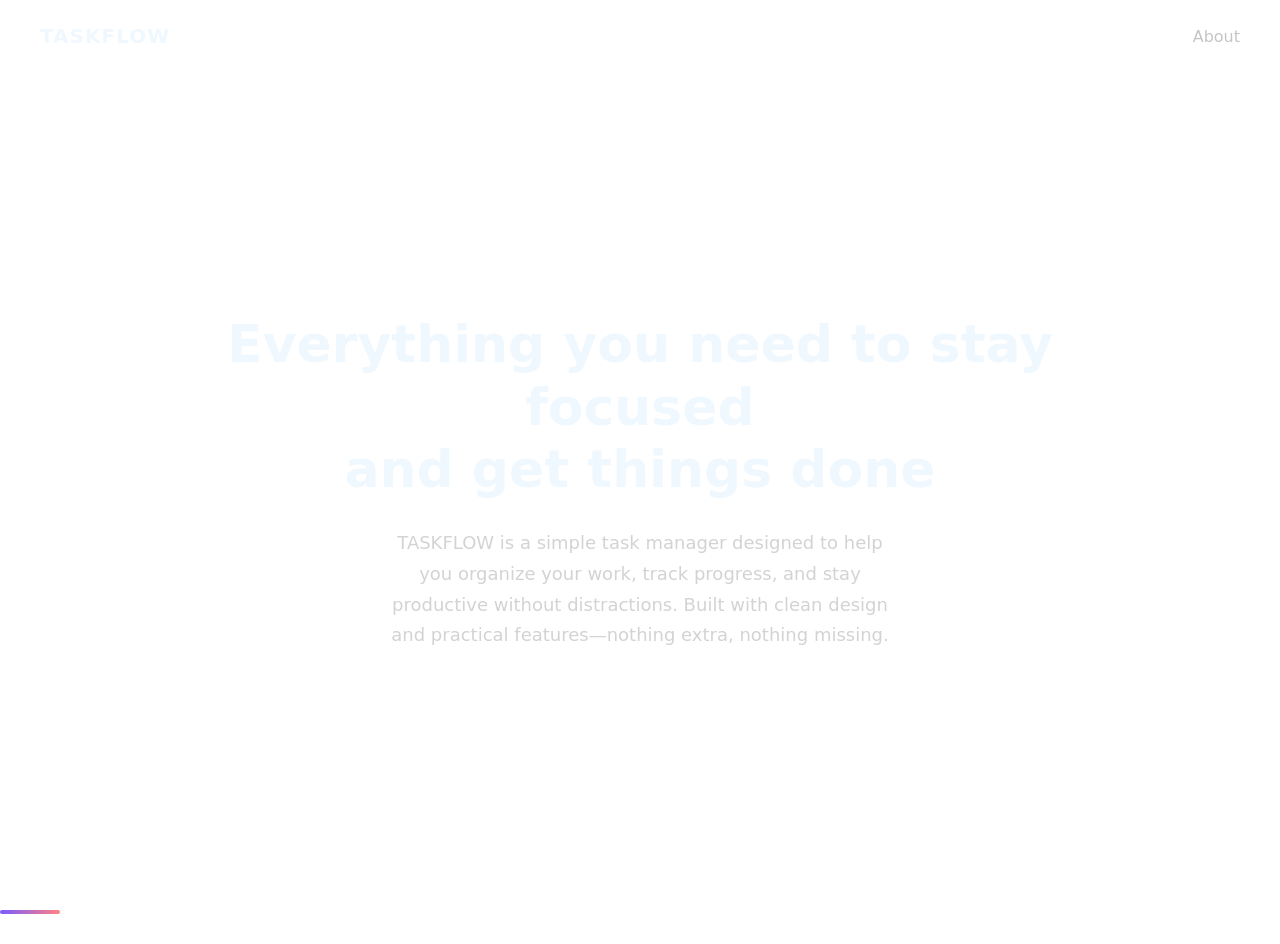
==== about.html @ 7d816f19 "Add files via upload" ====
<!DOCTYPE html>
<html lang="en">
<head>
  <meta charset="UTF-8" />
  <meta name="viewport" content="width=device-width, initial-scale=1.0" />
  <title>About – TASKFLOW</title>
  <link rel="stylesheet" href="about.css" />
</head>
<body>

  <!-- NAVBAR (reuse your sidebar style vibe) -->
  <header class="about-nav">
    <h2>TASKFLOW</h2>
    <a href="index.html">Home</a>
    <a href="dashboard.html">Dashboard</a>
    <a class="active" href="about.html">About</a>
  </header>

  <!-- ABOUT SECTION -->
  <section class="about-hero">
    <h1>
      Everything you need to stay focused<br />
      and get things done
    </h1>


    <p>
      TASKFLOW is a simple task manager designed to help you organize your work,
      track progress, and stay productive without distractions.
      Built with clean design and practical features—nothing extra, nothing missing.
    </p>
  </section>
<div class="accent-line"></div>

</body>
</html>
---- about.css ----
* {
  box-sizing: border-box;
  margin: 0;
  padding: 0;
}

body {
  font-family: Inter, system-ui, sans-serif;
  background-image: url("Download maroon background high quality for free.jpg");
  background-repeat: repeat;
  background-size: 300px 100px;
}

/* NAVBAR */
.about-nav {
  display: flex;
  align-items: center;
  gap: 24px;
  padding: 24px 40px;
}

.about-nav h2 {
  margin-right: auto;
  font-size: 20px;
  letter-spacing: 1px;
  color: aliceblue;
}

.about-nav a {
  text-decoration: none;
  color: #fefeff;
  font-weight: 500;
}

.about-nav a.active,
.about-nav a:hover {
  color: #c5c5c5;
}

/* HERO SECTION */
.about-hero {
  min-height: calc(100vh - 80px); /* full screen minus navbar */
  display: flex;
  flex-direction: column;
  justify-content: center;
  align-items: center;

  text-align: center;
  padding: 40px;
}


.about-hero h1 {
  font-size: 52px;
  font-weight: 700;
  line-height: 1.2;
  margin-bottom: 28px;
  max-width: 900px;
  color: aliceblue;
}

.about-hero p {
  max-width: 520px;
  font-size: 18px;
  line-height: 1.7;
  color: #d3d3d3;
}

.about-tag {
  position: absolute;
  top: 50%;
  right: 40px;
  transform: rotate(90deg);
  font-size: 12px;
  letter-spacing: 2px;
  color: #9ca3af;
}

.accent-line {
  width: 60px;
  height: 4px;
  background: linear-gradient(90deg, #7a5cff, #ff8282);
  border-radius: 10px;
  margin: 18px 0 30px;
}
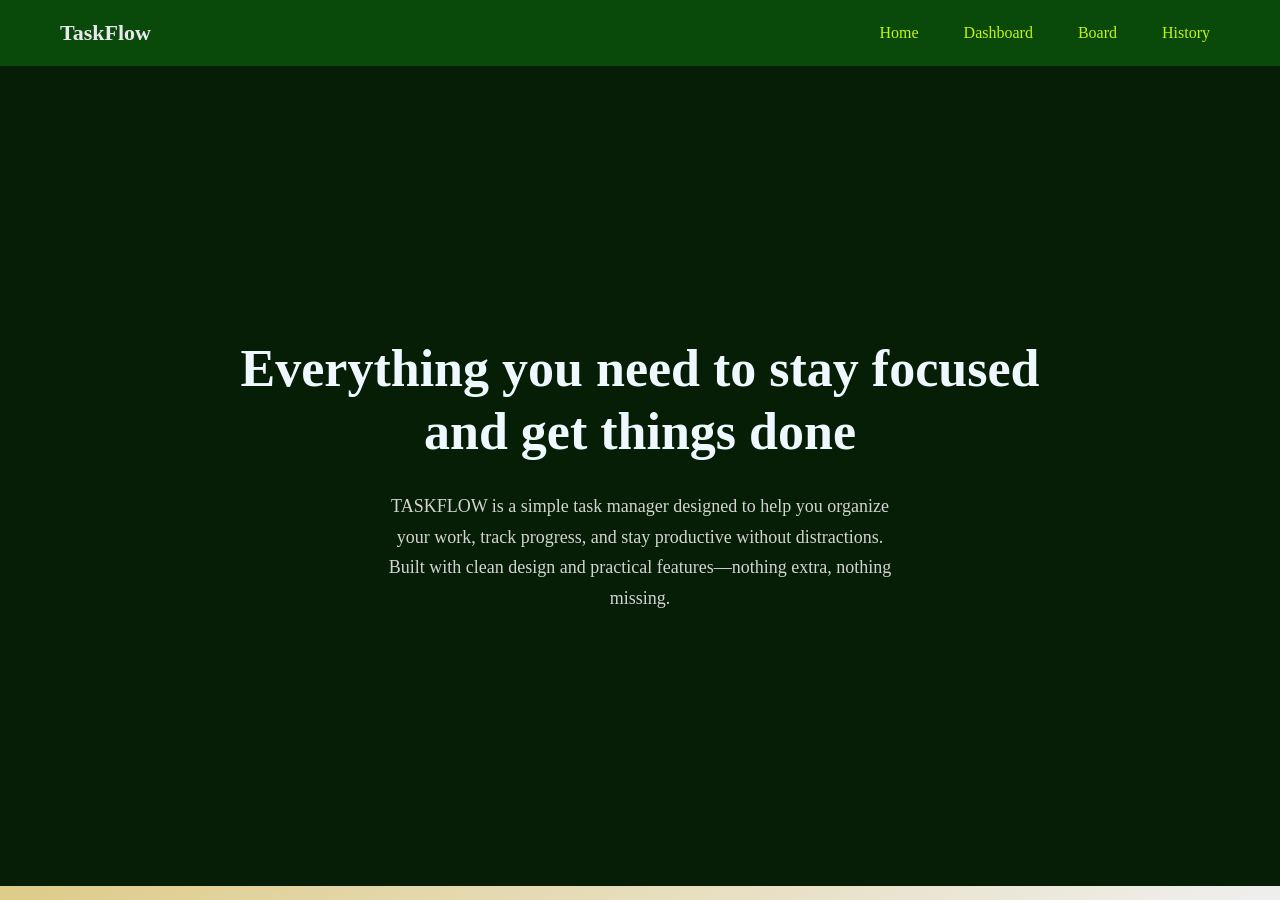
==== commit 56db65d3: "Add files via upload" ====
--- a/about.html
+++ b/about.html
@@ -8,13 +8,18 @@
 </head>
 <body>
 
-  <!-- NAVBAR (reuse your sidebar style vibe) -->
-  <header class="about-nav">
-    <h2>TASKFLOW</h2>
-    <a href="index.html">Home</a>
-    <a href="dashboard.html">Dashboard</a>
-    <a class="active" href="about.html">About</a>
-  </header>
+  
+  <!-- NAVBAR -->
+    <nav>
+      <div class="logo">TaskFlow</div>
+      <ul>
+        <li><a href="index.html">Home</a></li>
+        <li><a href="Dashboard.html">Dashboard</a></li>
+        <li><a href="board.html">Board</a></li>
+        <li><a href="history.html">History</a></li>
+
+      </ul>
+    </nav>
 
   <!-- ABOUT SECTION -->
   <section class="about-hero">
--- a/about.css
+++ b/about.css
@@ -1,41 +1,59 @@
 * {
-  box-sizing: border-box;
-  margin: 0;
-  padding: 0;
-}
+      margin: 0;
+      padding: 0;
+      box-sizing: border-box;
+      font-family: Georgia, 'Times New Roman', Times, serif;
+    }
 
-body {
-  font-family: Inter, system-ui, sans-serif;
-  background-image: url("Download maroon background high quality for free.jpg");
-  background-repeat: repeat;
-  background-size: 300px 100px;
-}
+    /* MAKE FOOTER STICK TO BOTTOM */
+    body {
+      min-height: 100vh;
+      display: flex;
+      flex-direction: column;
 
+      background: linear-gradient(150deg, #caa10e, #efefef);
+      color: #e6dd83;
+    }
+
+    /* PAGE CONTENT */
+    .page-content {
+      flex: 1;
+      padding: 10px;
+    }
 /* NAVBAR */
-.about-nav {
-  display: flex;
-  align-items: center;
-  gap: 24px;
-  padding: 24px 40px;
-}
+    nav {
+      display: flex;
+      justify-content: space-between;
+      align-items: center;
+      padding: 20px 60px;
+      background:  #094a0b;
+    }
 
-.about-nav h2 {
-  margin-right: auto;
-  font-size: 20px;
-  letter-spacing: 1px;
-  color: aliceblue;
-}
+    .logo {
+      font-size: 22px;
+      font-weight: bold;
+      color: #e8e7eb;
+    }
 
-.about-nav a {
-  text-decoration: none;
-  color: #fefeff;
-  font-weight: 500;
-}
+    nav ul {
+      display: flex;
+      gap: 25px;
+      list-style: none;
+    }
 
-.about-nav a.active,
-.about-nav a:hover {
-  color: #c5c5c5;
-}
+    nav ul li a {
+      text-decoration: none;
+      color: #c5f40a;
+      font-weight: 500;
+      font-size: 16px;
+      padding: 6px 10px;
+      border-radius: 6px;
+      transition: all 0.25s ease;
+    }
+
+    nav ul li a:hover {
+      background: rgba(255,255,255,0.1);
+    }
 
 /* HERO SECTION */
 .about-hero {
@@ -44,7 +62,7 @@
   flex-direction: column;
   justify-content: center;
   align-items: center;
-
+  background-color: #061e06;
   text-align: center;
   padding: 40px;
 }
@@ -66,23 +84,7 @@
   color: #d3d3d3;
 }
 
-.about-tag {
-  position: absolute;
-  top: 50%;
-  right: 40px;
-  transform: rotate(90deg);
-  font-size: 12px;
-  letter-spacing: 2px;
-  color: #9ca3af;
-}
-
-.accent-line {
-  width: 60px;
-  height: 4px;
-  background: linear-gradient(90deg, #7a5cff, #ff8282);
-  border-radius: 10px;
-  margin: 18px 0 30px;
-}
 
 
 
+
